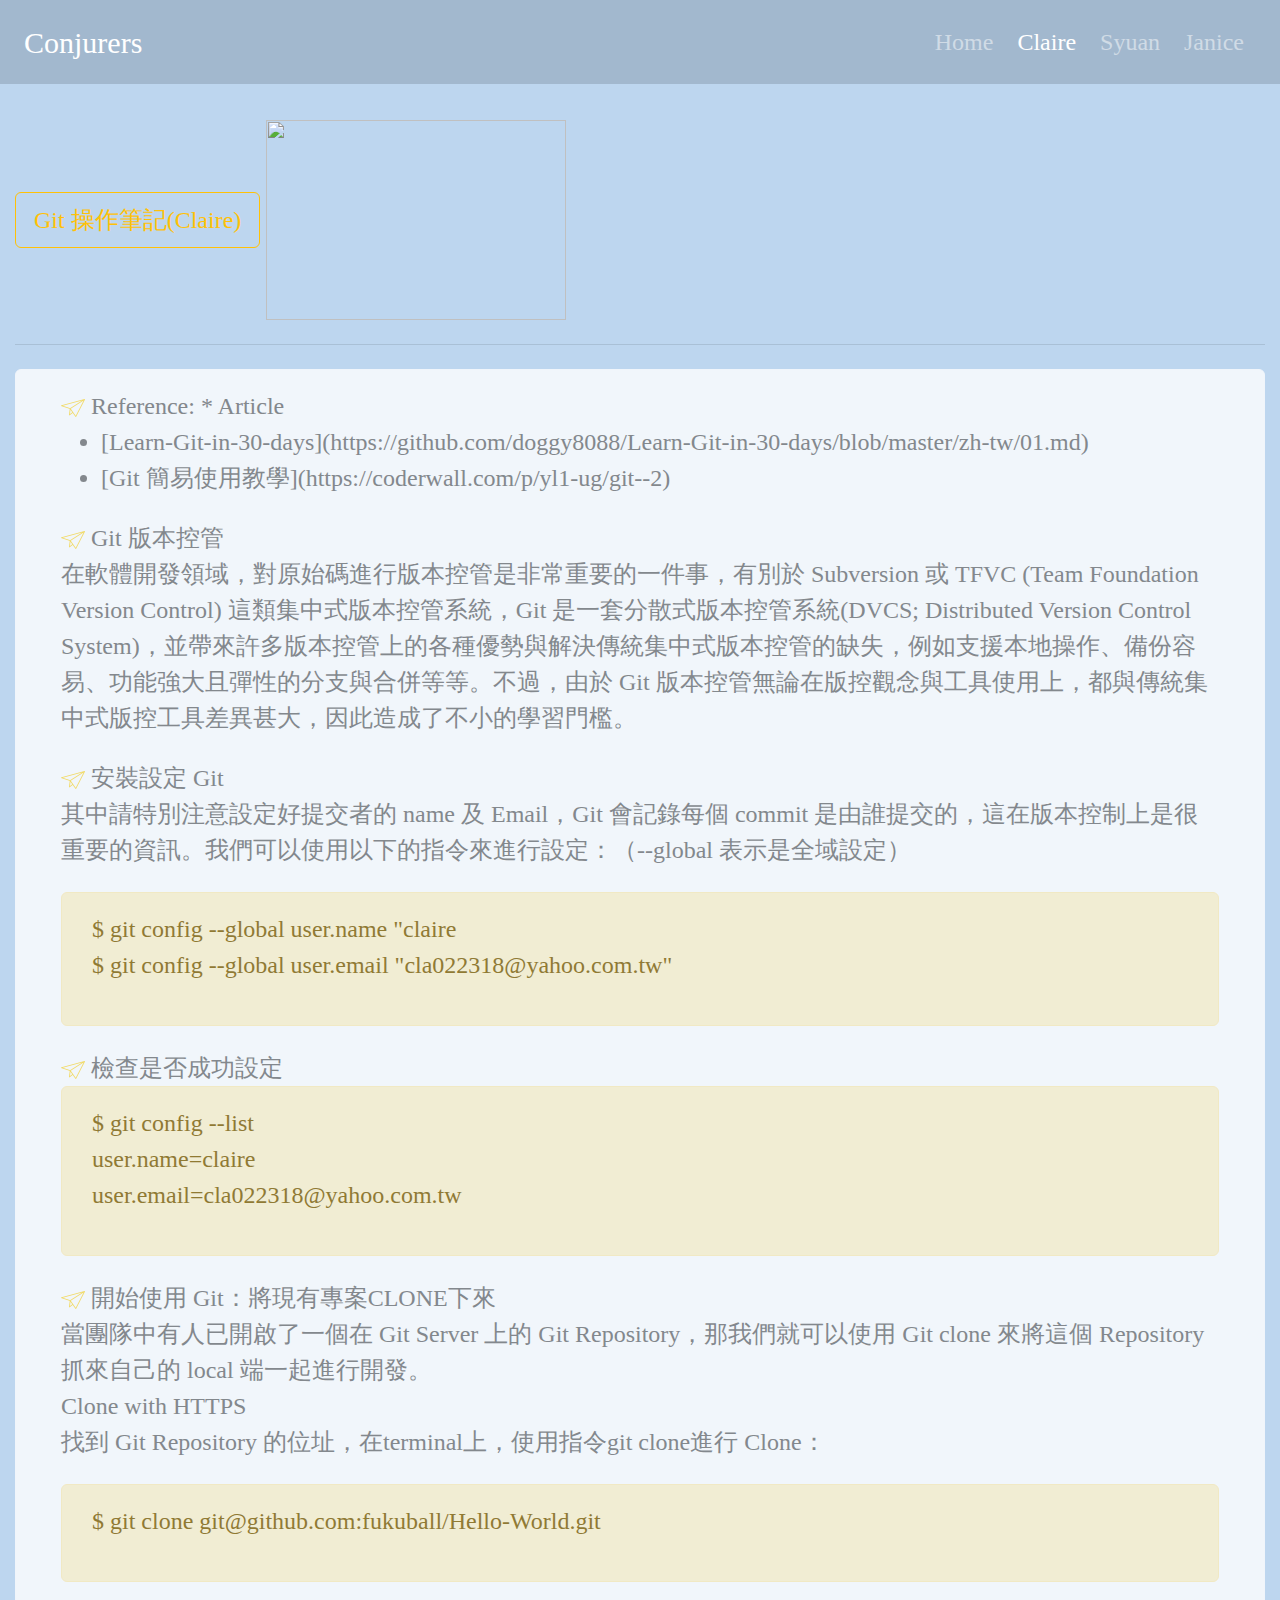
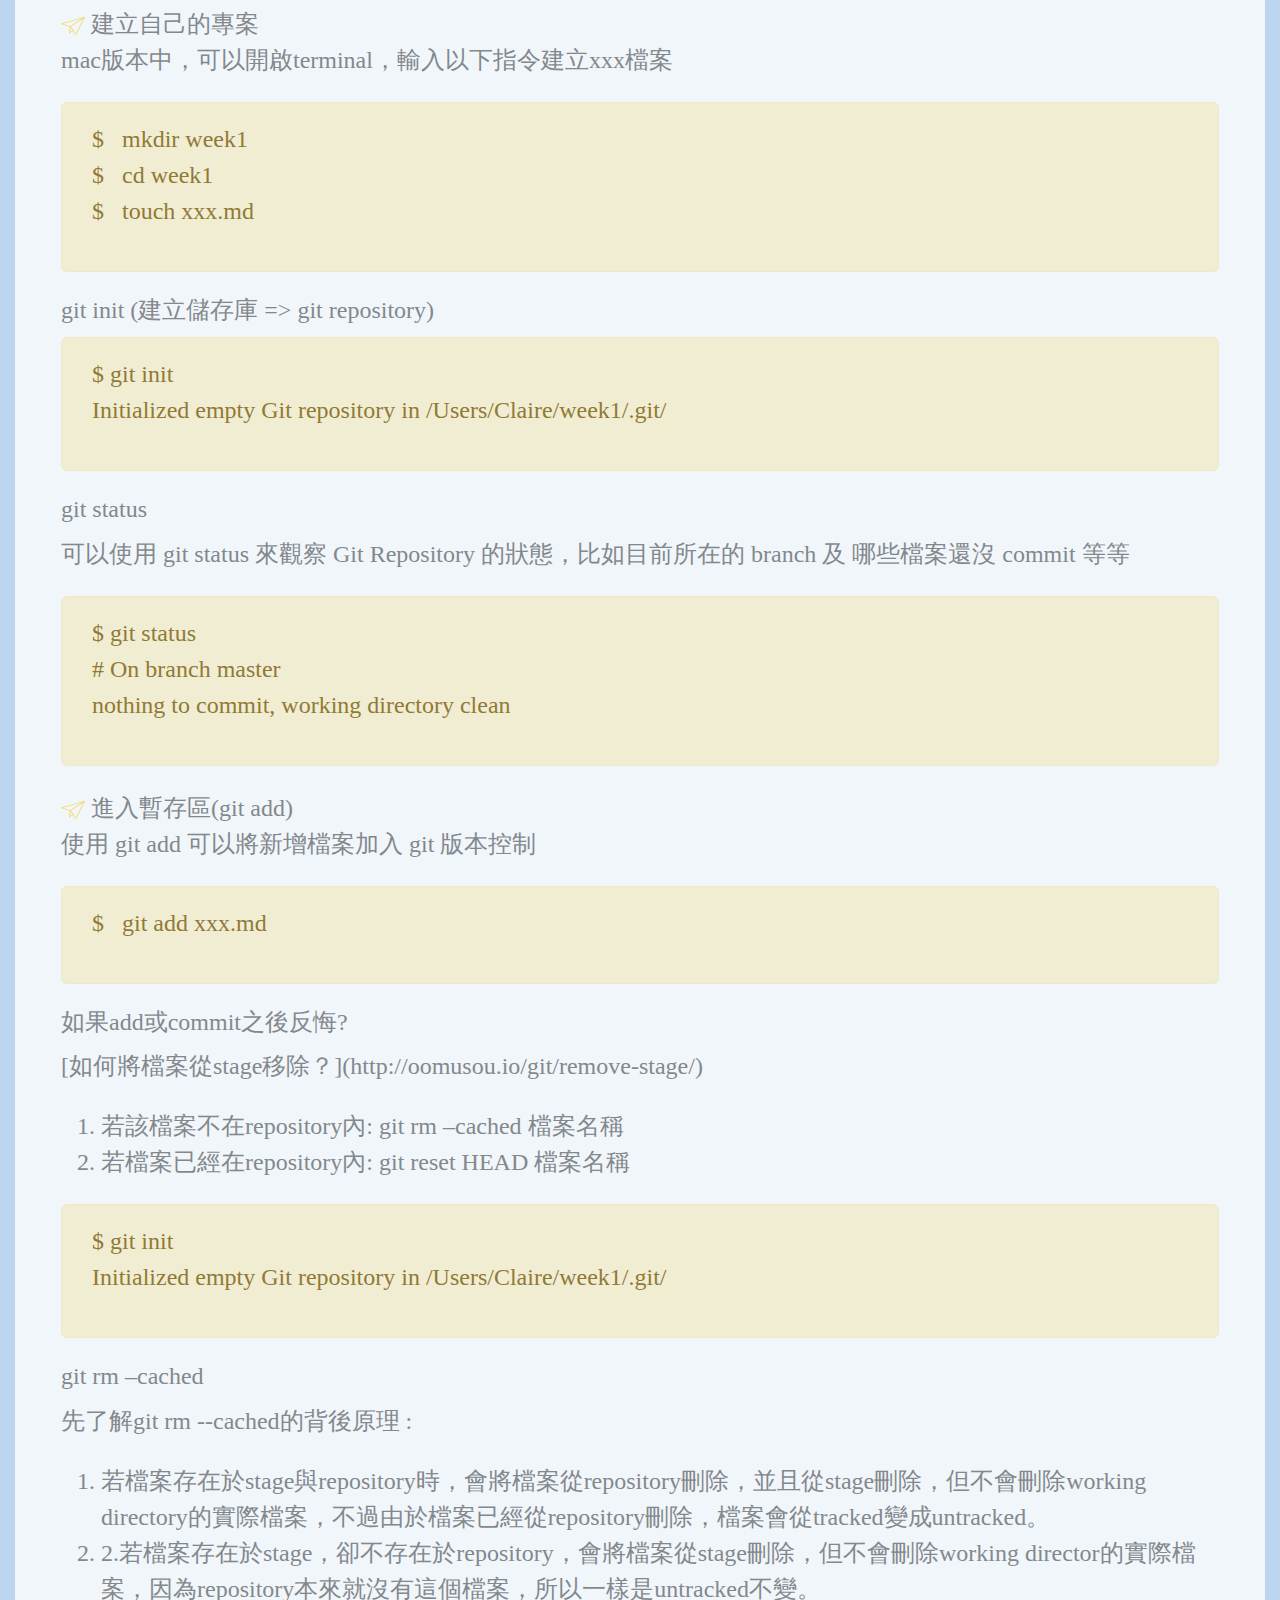
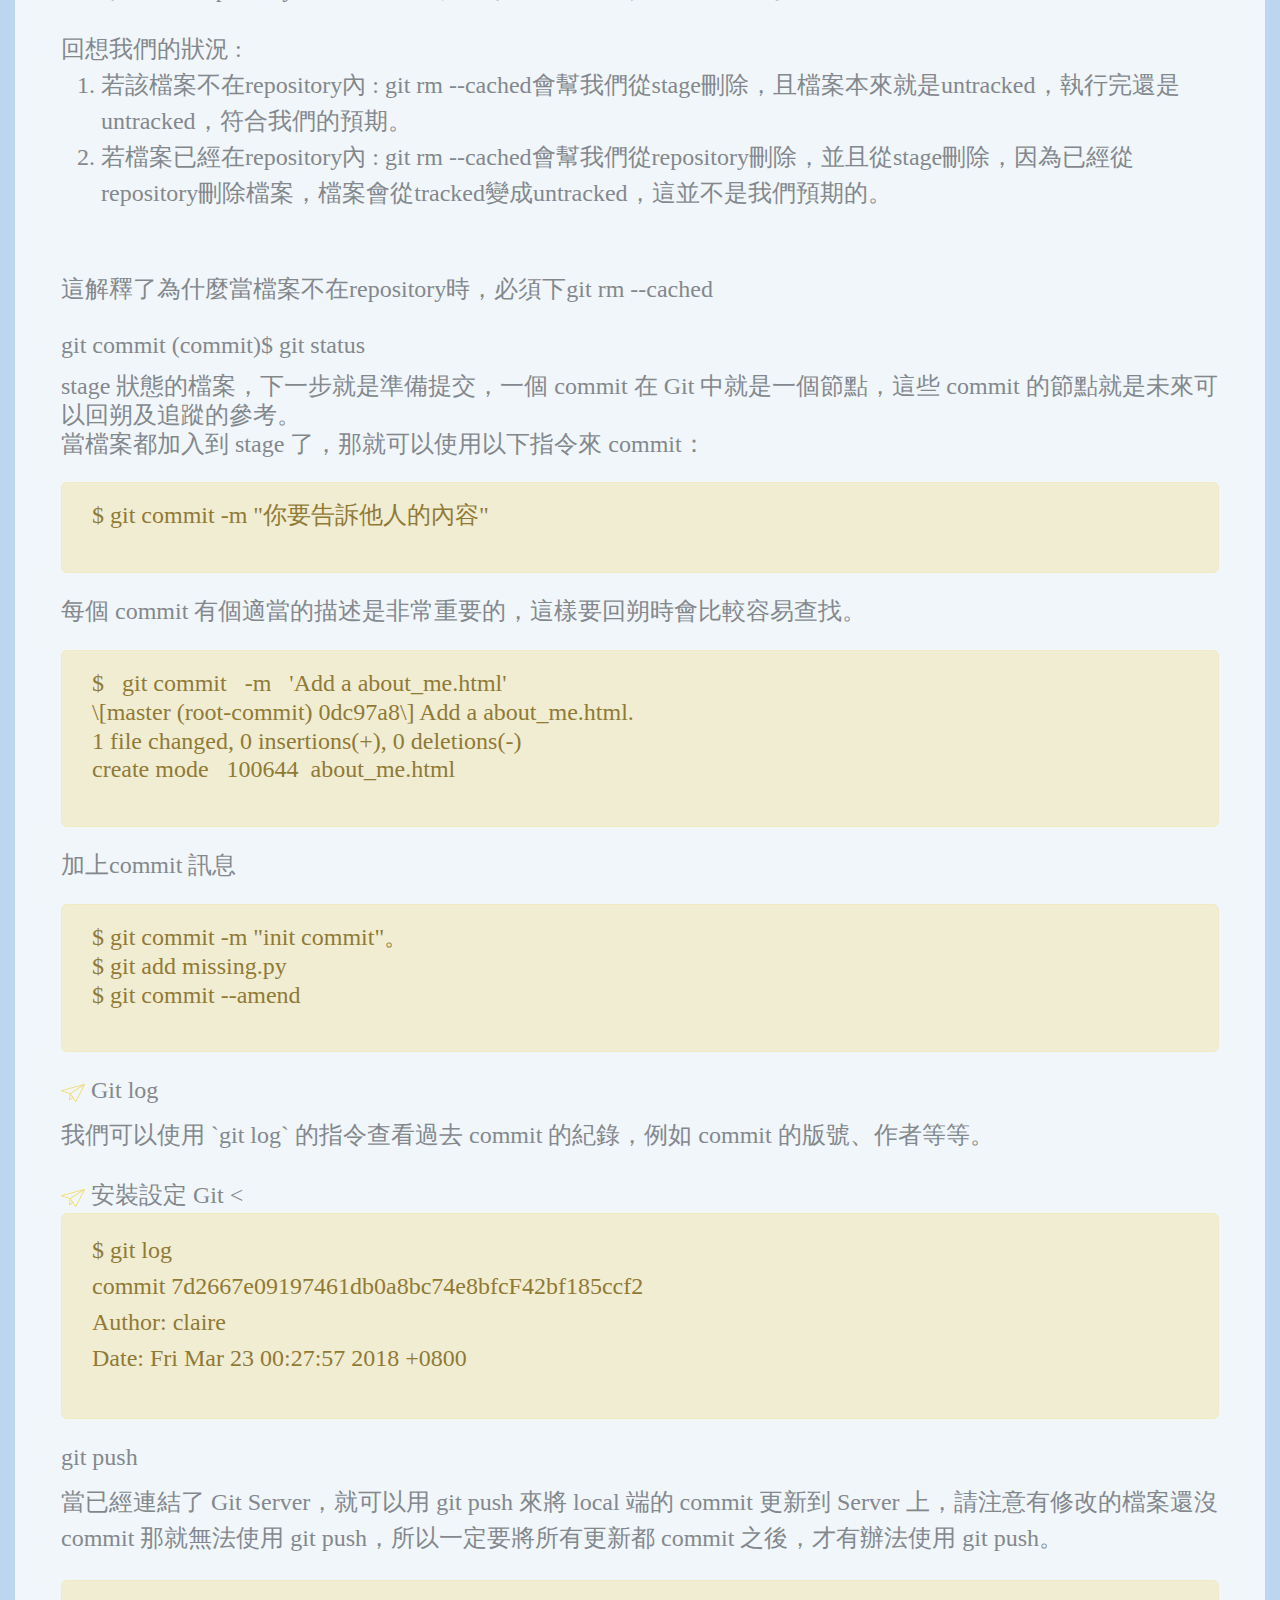
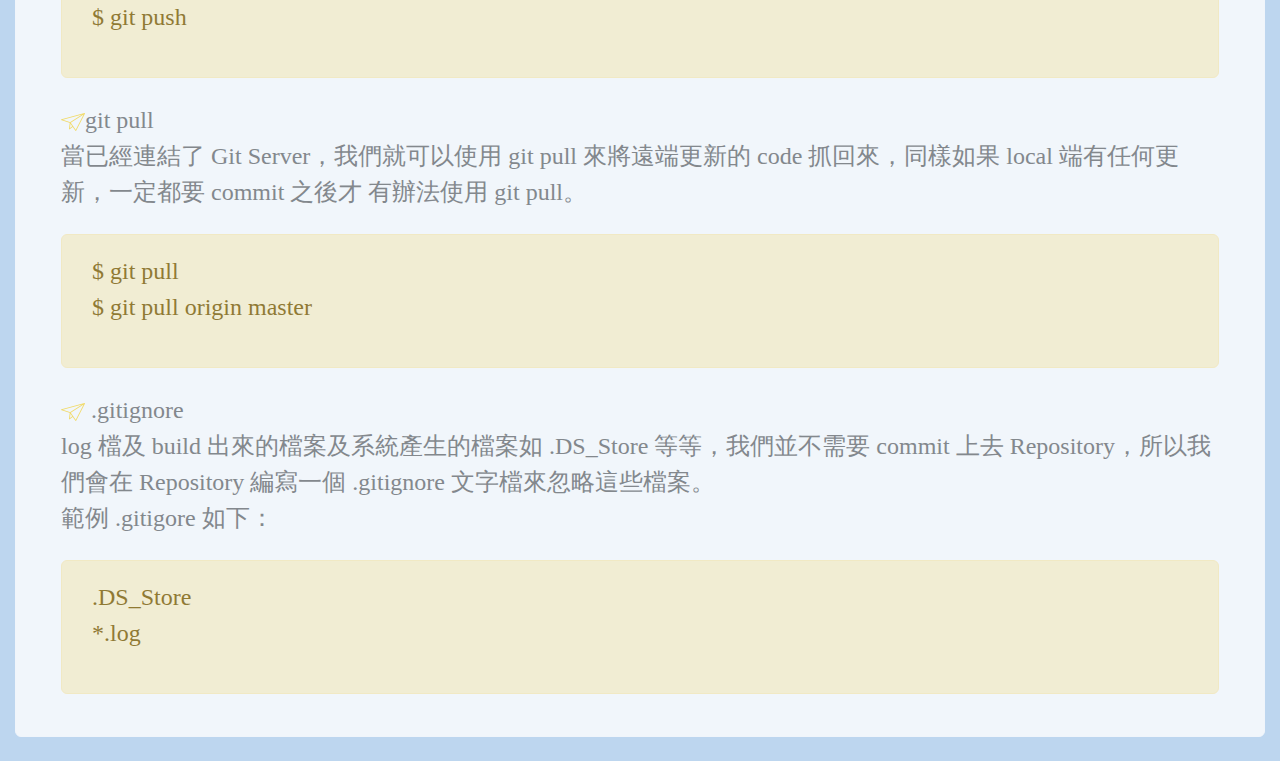
==== claire.html @ 8b7c12f3 "Add files via upload" ====
<!doctype html>
<html lang="en">
    <head>
        <meta charset="utf-8">
            <meta name="viewport" content="width=device-width, initial-scale=1, shrink-to-fit=no">
                <meta name="description" content="">
                    <meta name="author" content="">
                        
                        <title>Conjurers</title>
                        
                        <!-- Bootstrap core CSS -->
                        <link rel="stylesheet" href="https://maxcdn.bootstrapcdn.com/bootstrap/4.0.0/css/bootstrap.min.css" integrity="sha384-Gn5384xqQ1aoWXA+058RXPxPg6fy4IWvTNh0E263XmFcJlSAwiGgFAW/dAiS6JXm" crossorigin="anonymous">
                            
                            <!-- Custom styles for this template -->
                            <link href="cover.css" rel="stylesheet">
                                </head>
    
    <!-- Navbar -->
    <nav class="navbar navbar-expand-md navbar-dark fixed-top nav-color">
        <a class="navbar-brand mb-0 h1" href="index.html"> Conjurers </a>
        <button class="navbar-toggler" type="button" data-toggle="collapse" data-target="#navbarsExampleDefault" aria-controls="navbarsExampleDefault" aria-expanded="false" aria-label="Toggle navigation">
            <span class="navbar-toggler-icon"></span>
        </button>
        
        <div class="collapse navbar-collapse justify-content-end" id="navbarsExampleDefault">
            <ul class="navbar-nav">
                <li class="nav-item">
                    <a class="nav-link" href="index.html">Home <span class="sr-only">(current)</span></a>
                </li>
                <li class="nav-item active">
                    <a class="nav-link" href="claire.html">Claire</a>
                </li>
                <li class="nav-item">
                    <a class="nav-link" href="#">Syuan</a>
                </li>
                <li class="nav-item ">
                    <a class="nav-link" href="janice.html">Janice</a>
                </li>
                
            </ul>
        </div>
    </nav>
    
    <!-- content -->
    <div class="container-fluid">
        <div class="row">
            <div class="col-12">
          
                <button type="button" class="btn btn-outline-warning mx-auto mr-5" id="openNote" >Git 操作筆記(Claire)
                </button>
                <img width="300" height="200"   src="public/conan.png">
            </div>
        </div>
        <hr>
        <div class="alert alert-light content" role="alert">
            <div class="col-12">
                <img src="public/paper-plane.png" <h6> Reference:
                    * Article</h6>
                    <ul>
                        <li>[Learn-Git-in-30-days](https://github.com/doggy8088/Learn-Git-in-30-days/blob/master/zh-tw/01.md)</li>
                        <li>[Git 簡易使用教學](https://coderwall.com/p/yl1-ug/git--2)</li>
                    </ul>
                    <img src="public/paper-plane.png" <h6>
                        Git 版本控管</h6>
                        <p>
                        在軟體開發領域，對原始碼進行版本控管是非常重要的一件事，有別於 Subversion 或 TFVC (Team Foundation Version Control) 這類集中式版本控管系統，Git 是一套分散式版本控管系統(DVCS; Distributed Version Control System)，並帶來許多版本控管上的各種優勢與解決傳統集中式版本控管的缺失，例如支援本地操作、備份容易、功能強大且彈性的分支與合併等等。不過，由於 Git 版本控管無論在版控觀念與工具使用上，都與傳統集中式版控工具差異甚大，因此造成了不小的學習門檻。
                        </p>
                        <img src="public/paper-plane.png" <h6>
                          安裝設定 Git</h6>
                          <p>其中請特別注意設定好提交者的 name 及 Email，Git 會記錄每個 commit 是由誰提交的，這在版本控制上是很重要的資訊。我們可以使用以下的指令來進行設定：（--global</code> 表示是全域設定）</p>
                          
                          <div class="alert alert-warning">
                              <p>$ git config --global user.name "claire<br>
                             $ git config --global user.email "cla022318@yahoo.com.tw"</p>
                          </div>
                       
                       
                       <img src="public/paper-plane.png" <h6> 檢查是否成功設定</h6>
                           
                           <div class="alert alert-warning">
                               <p>$ git config --list<br>
                           user.name=claire<br>
                           user.email=cla022318@yahoo.com.tw<br></p>
                           </div>
                           
                           <img src="public/paper-plane.png" <h6>  開始使用 Git：將現有專案CLONE下來</h6>
                
                <p>當團隊中有人已開啟了一個在 Git Server 上的 Git Repository，那我們就可以使用 Git clone 來將這個 Repository 抓來自己的 local 端一起進行開發。<br>
                Clone with HTTPS<br>
                找到 Git Repository 的位址，在terminal上，使用指令git clone進行 Clone：<br></p>
                <div class="alert alert-warning">
                    <p>$ git clone git@github.com:fukuball/Hello-World.git<br></p>
                    </div>
                
                 <img src="public/paper-plane.png" <h6>  建立自己的專案</h6>
                     <p>
                     mac版本中，可以開啟terminal，輸入以下指令建立xxx檔案
                                </p>
                                <div class="alert alert-warning">
                                    <p>$   mkdir week1<br>
                                    $   cd week1<br>
                                    $   touch xxx.md<br></p>
                                     </div>
                                    <h6>git init (建立儲存庫 => git repository)
</h6>
                                    
                                <div class="alert alert-warning">
                                    <p>$ git init<br>
                                    
                                   Initialized empty Git repository in /Users/Claire/week1/.git/</p>
                                </div>
                                
                                
                                <h6>git status</h6>
                                <p>可以使用 git status 來觀察 Git Repository 的狀態，比如目前所在的 branch 及 哪些檔案還沒 commit 等等</p>
                                <div class="alert alert-warning">
                                    <p>$ git status<br>
                                    # On branch master<br>
                                    nothing to commit, working directory clean<br></p>
                                </div>
                                
                                
                                
                                <img src="public/paper-plane.png" <h6> 進入暫存區(git add)</h6>
                                    <p>
                                    使用 git add 可以將新增檔案加入 git 版本控制

                                    </p>
                                    <div class="alert alert-warning">
                                        <p>$   git add xxx.md
                                        <br>
                                        </p> </div>
                                        
                                        <h6>如果add或commit之後反悔?
                                        </h6>
                                        <p>
                                        [如何將檔案從stage移除？](http://oomusou.io/git/remove-stage/)<br>
                                        
                                        <ol>
                                            <li>若該檔案不在repository內: git rm –cached 檔案名稱
                                       <li> 若檔案已經在repository內: git reset HEAD 檔案名稱
                                        </ol>
                                        
                                        <div class="alert alert-warning">
                                            <p>$ git init<br>
                                            
                                            Initialized empty Git repository in /Users/Claire/week1/.git/</p>
                                        </div>
                                        
                                        
                                        <h6>git rm –cached</h6>
                                        <p>先了解git rm --cached的背後原理 :
                                    <ol>
                                        <li>若檔案存在於stage與repository時，會將檔案從repository刪除，並且從stage刪除，但不會刪除working directory的實際檔案，不過由於檔案已經從repository刪除，檔案會從tracked變成untracked。<br>
                                        
                                       <li> 2.若檔案存在於stage，卻不存在於repository，會將檔案從stage刪除，但不會刪除working director的實際檔案，因為repository本來就沒有這個檔案，所以一樣是untracked不變。</ol>
                                        
                                        回想我們的狀況 :
                                       <ol>
                                        <li>若該檔案不在repository內 : git rm --cached會幫我們從stage刪除，且檔案本來就是untracked，執行完還是untracked，符合我們的預期。<br>
                                        
                                        <li>若檔案已經在repository內 : git rm --cached會幫我們從repository刪除，並且從stage刪除，因為已經從repository刪除檔案，檔案會從tracked變成untracked，這並不是我們預期的。</ol>
                                        
                                        <br>這解釋了為什麼當檔案不在repository時，必須下git rm --cached</p>
                                     
                           
                                            <h6>git commit (commit)$ git status<h6>
                                           <p>
                                           stage 狀態的檔案，下一步就是準備提交，一個 commit 在 Git 中就是一個節點，這些 commit 的節點就是未來可以回朔及追蹤的參考。<br>
                                           當檔案都加入到 stage 了，那就可以使用以下指令來 commit：</p>
                                           <div class="alert alert-warning">
                                               <p>$ git commit -m "你要告訴他人的內容"<br>    </p>
                                           </div>
                                           
                                <p>
                                每個 commit 有個適當的描述是非常重要的，這樣要回朔時會比較容易查找。<br>
                                </p>
                                <div class="alert alert-warning">
                                    <p>
                                    $   git commit   -m   'Add a about_me.html'<br>
                                    
                                    
                                    \[master   (root-commit)   0dc97a8\]  Add a about_me.html.<br>
                                    
                                    1   file changed,   0   insertions(+),   0   deletions(-)<br>
                                    
                                    create mode   100644  about_me.html<br>
                                </p></div>
                                
                                <p>加上commit 訊息</p>
                                <div class="alert alert-warning">
                                    <p>
                              $ git commit -m "init commit"。<br>
                               $ git add missing.py<br>
                                $ git commit --amend<br></p>
                                </div>
                                
                                
                                
                                <img src="public/paper-plane.png" <h6>
                                    Git log</h6>
                                            <p>
                                            
                                            我們可以使用 `git log` 的指令查看過去 commit 的紀錄，例如 commit 的版號、作者等等。
                                            </p>
                                            <img src="public/paper-plane.png" <h6>
                                                安裝設定 Git</h6>
                                            < <div class="alert alert-warning">
                                            <p>$   git log<br>
                                            commit 7d2667e09197461db0a8bc74e8bfcF42bf185ccf2<br>
                                            Author: claire <cla022318@yahoo.com.tw><br>
                                                Date:   Fri Mar 23 00:27:57 2018 +0800
</p></div>

                                            <h6>git push</h6>
                                       <p>當已經連結了 Git Server，就可以用 git push 來將 local 端的 commit 更新到 Server 上，請注意有修改的檔案還沒 commit 那就無法使用 git push，所以一定要將所有更新都 commit 之後，才有辦法使用 git push。
                                                </p>
                                            
                                            <div class="alert alert-warning">
                                                <p>$ git push<br>
                                                </p>
                                            </div>
                                            
                                            <img src="public/paper-plane.png" <h6>git pull</h6>
                                                <p>當已經連結了 Git Server，我們就可以使用 git pull 來將遠端更新的 code 抓回來，同樣如果 local 端有任何更新，一定都要 commit 之後才
                                                有辦法使用 git pull。</p>
                                                <div class="alert alert-warning">
                                                    <p>$ git pull<br>
                                               
                                                    $ git pull origin master<br></p>
                                                </div>
                                                
                                                <img src="public/paper-plane.png" <h6> .gitignore
</h6>
                                                    
                                                    <p>log 檔及 build 出來的檔案及系統產生的檔案如 .DS_Store 等等，我們並不需要 commit 上去 Repository，所以我們會在 Repository 編寫一個 .gitignore 文字檔來忽略這些檔案。<br>
                                                    
                                                    範例 .gitigore 如下：</p>
                                                    
                                                    <div class="alert alert-warning">
                                                        <p>
                                                        .DS_Store<br>
                                                        *.log<br></p>
                                                    </div>
                                                    
                                
                                </div>
        </div>
    </div>
    
    <!-- Bootstrap core JavaScript
     ================================================== -->
    <!-- Placed at the end of the document so the pages load faster -->
    <script src="https://code.jquery.com/jquery-3.2.1.slim.min.js" integrity="sha384-KJ3o2DKtIkvYIK3UENzmM7KCkRr/rE9/Qpg6aAZGJwFDMVNA/GpGFF93hXpG5KkN" crossorigin="anonymous"></script>
    <script src="https://cdnjs.cloudflare.com/ajax/libs/popper.js/1.12.9/umd/popper.min.js" integrity="sha384-ApNbgh9B+Y1QKtv3Rn7W3mgPxhU9K/ScQsAP7hUibX39j7fakFPskvXusvfa0b4Q" crossorigin="anonymous"></script>
    <script src="https://maxcdn.bootstrapcdn.com/bootstrap/4.0.0/js/bootstrap.min.js" integrity="sha384-JZR6Spejh4U02d8jOt6vLEHfe/JQGiRRSQQxSfFWpi1MquVdAyjUar5+76PVCmYl" crossorigin="anonymous"></script>
    <!-- Custom JS -->
    <script src="js/janice.js"></script>
    </body>
</html>
---- cover.css ----
html{
  font-size:24px;
}

body {
  font-family: "微軟正黑體";
  padding-top: 5rem;
  color: #fff;
  background-color: rgba(189,214,239,1);
}
.nav-color{
  background-color: rgba(162, 184, 206, 1);
}

.content{
  color: #757575; 
}

.card-body{
  color: #757575; 
  font-size: 16px;
}

.alert-light{
  opacity: 0.8;
  z-index: -1;
}

/* ----------------------------------------------
 * Generated by Animista on 2018-4-13 17:30:19
 * w: http://animista.net, t: @cssanimista
 * ---------------------------------------------- */

/**
 * ----------------------------------------
 * animation flip-in-hor-bottom
 * ----------------------------------------
 */
@-webkit-keyframes flip-in-hor-bottom {
  0% {
    -webkit-transform: rotateX(80deg);
            transform: rotateX(80deg);
    opacity: 0;
  }
  100% {
    -webkit-transform: rotateX(0);
            transform: rotateX(0);
    opacity: 1;
  }
}
@keyframes flip-in-hor-bottom {
  0% {
    -webkit-transform: rotateX(80deg);
            transform: rotateX(80deg);
    opacity: 0;
  }
  100% {
    -webkit-transform: rotateX(0);
            transform: rotateX(0);
    opacity: 1;
  }
}

.flip-in-hor-bottom {
  -webkit-animation: flip-in-hor-bottom 0.5s cubic-bezier(0.250, 0.460, 0.450, 0.940) 0.2s both;
          animation: flip-in-hor-bottom 0.5s cubic-bezier(0.250, 0.460, 0.450, 0.940) 0.2s both;
}

/*background-color: rgba(165, 165, 165, 1);*/
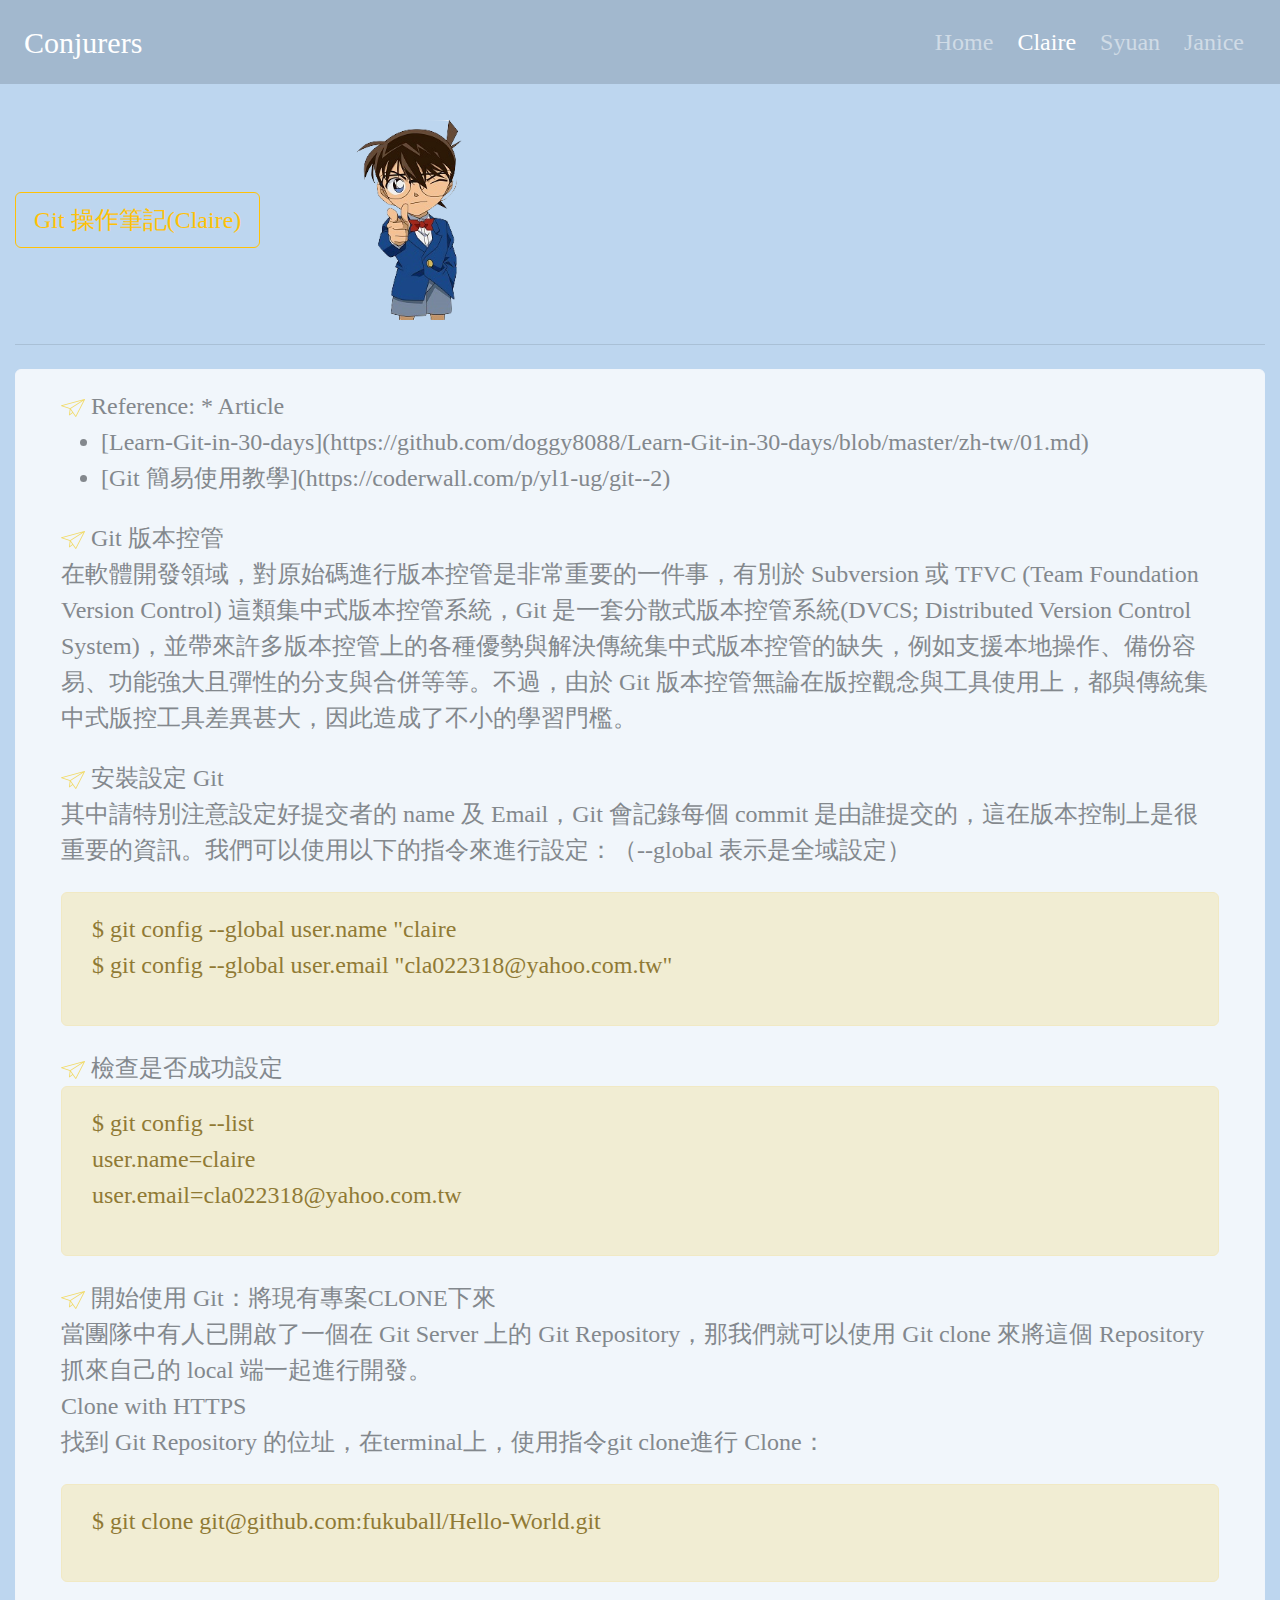
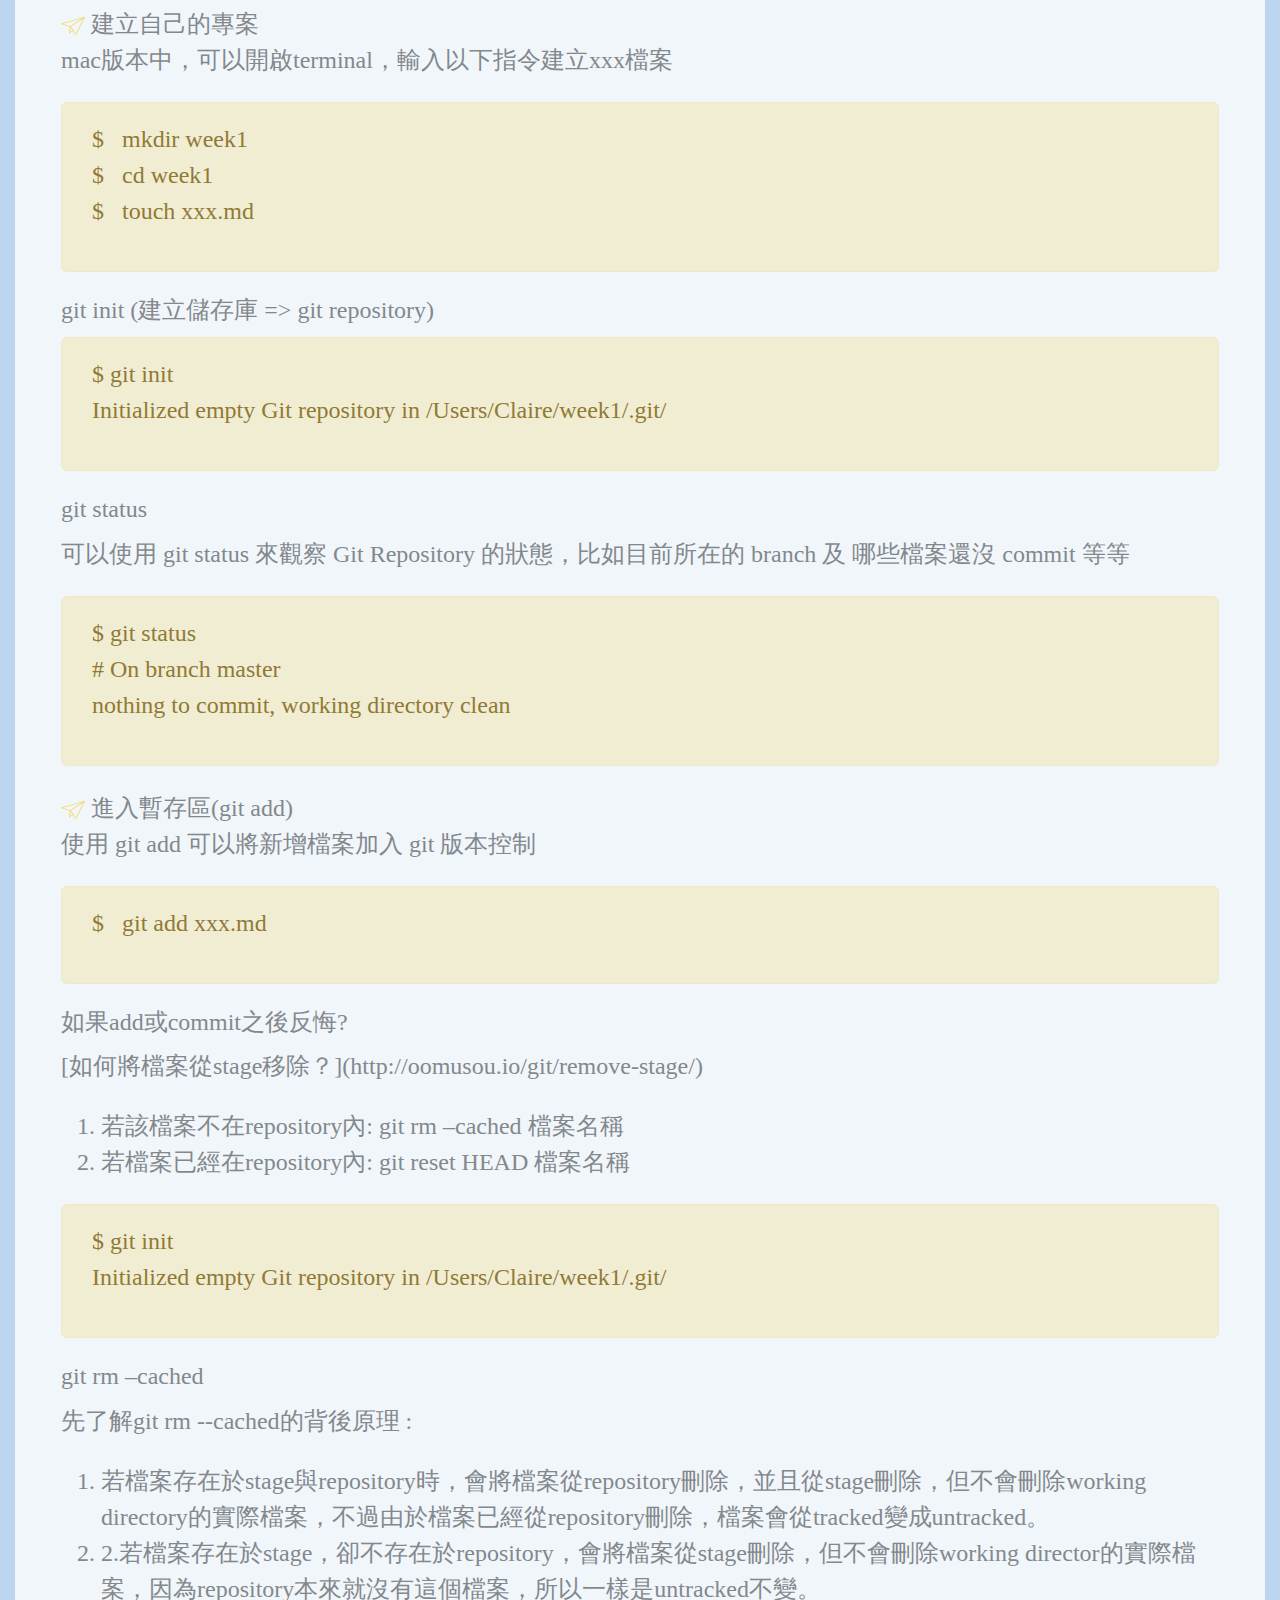
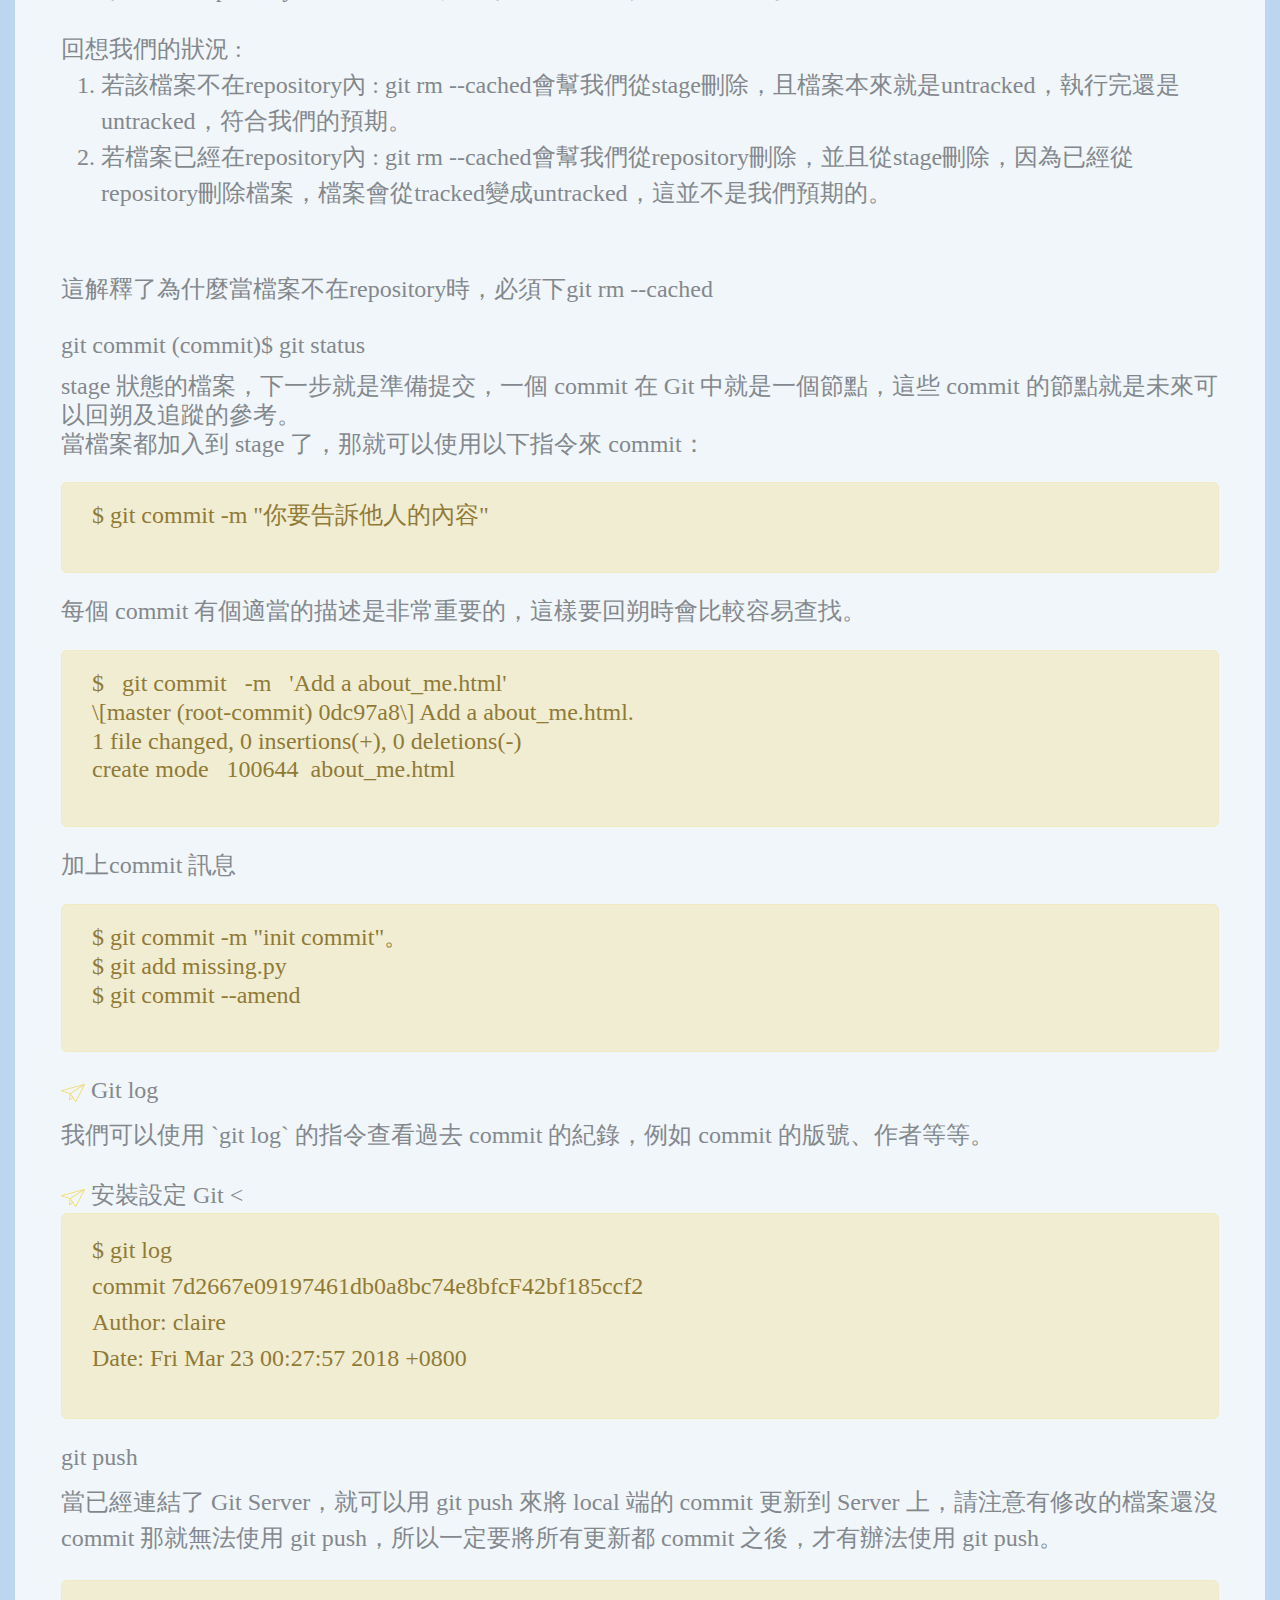
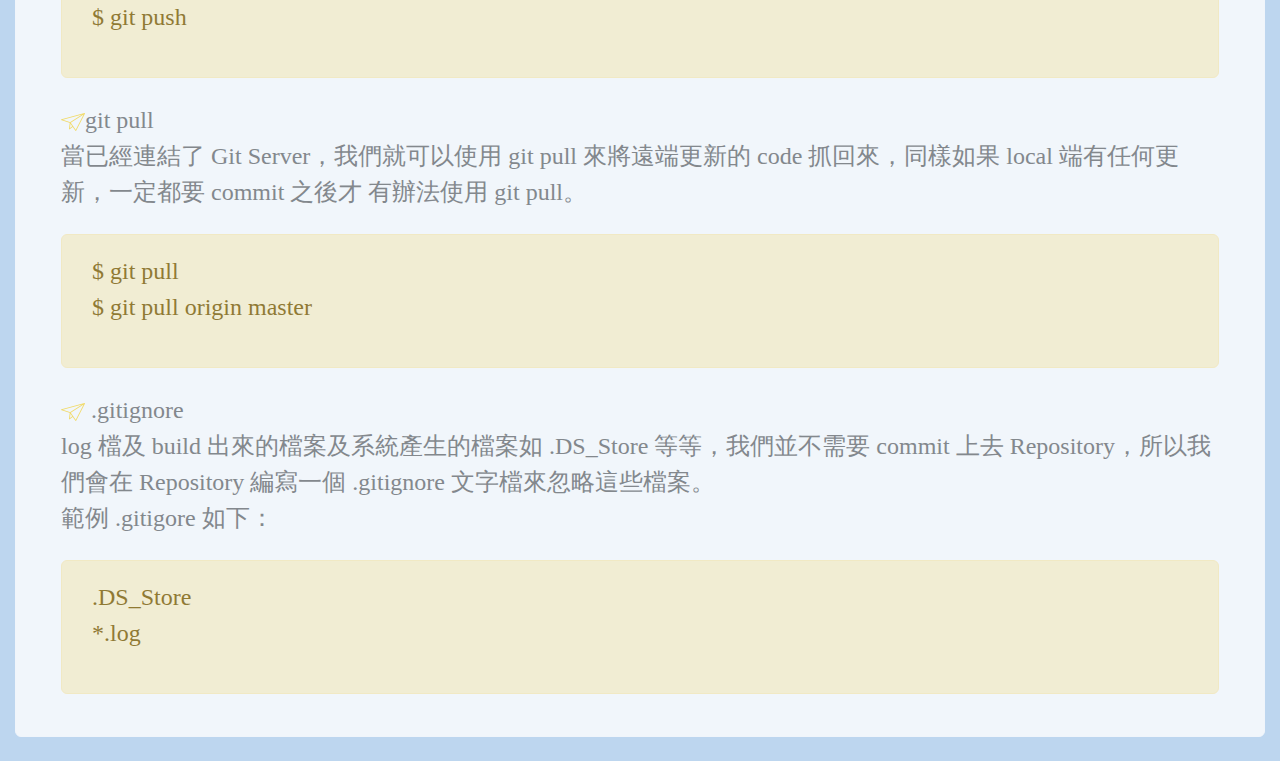
==== commit 0470fdf4: "Update claire.html" ====
--- a/claire.html
+++ b/claire.html
@@ -50,7 +50,7 @@
           
                 <button type="button" class="btn btn-outline-warning mx-auto mr-5" id="openNote" >Git 操作筆記(Claire)
                 </button>
-                <img width="300" height="200"   src="public/conan.png">
+                <img width="300" height="200" src="public/conan.png">
             </div>
         </div>
         <hr>
